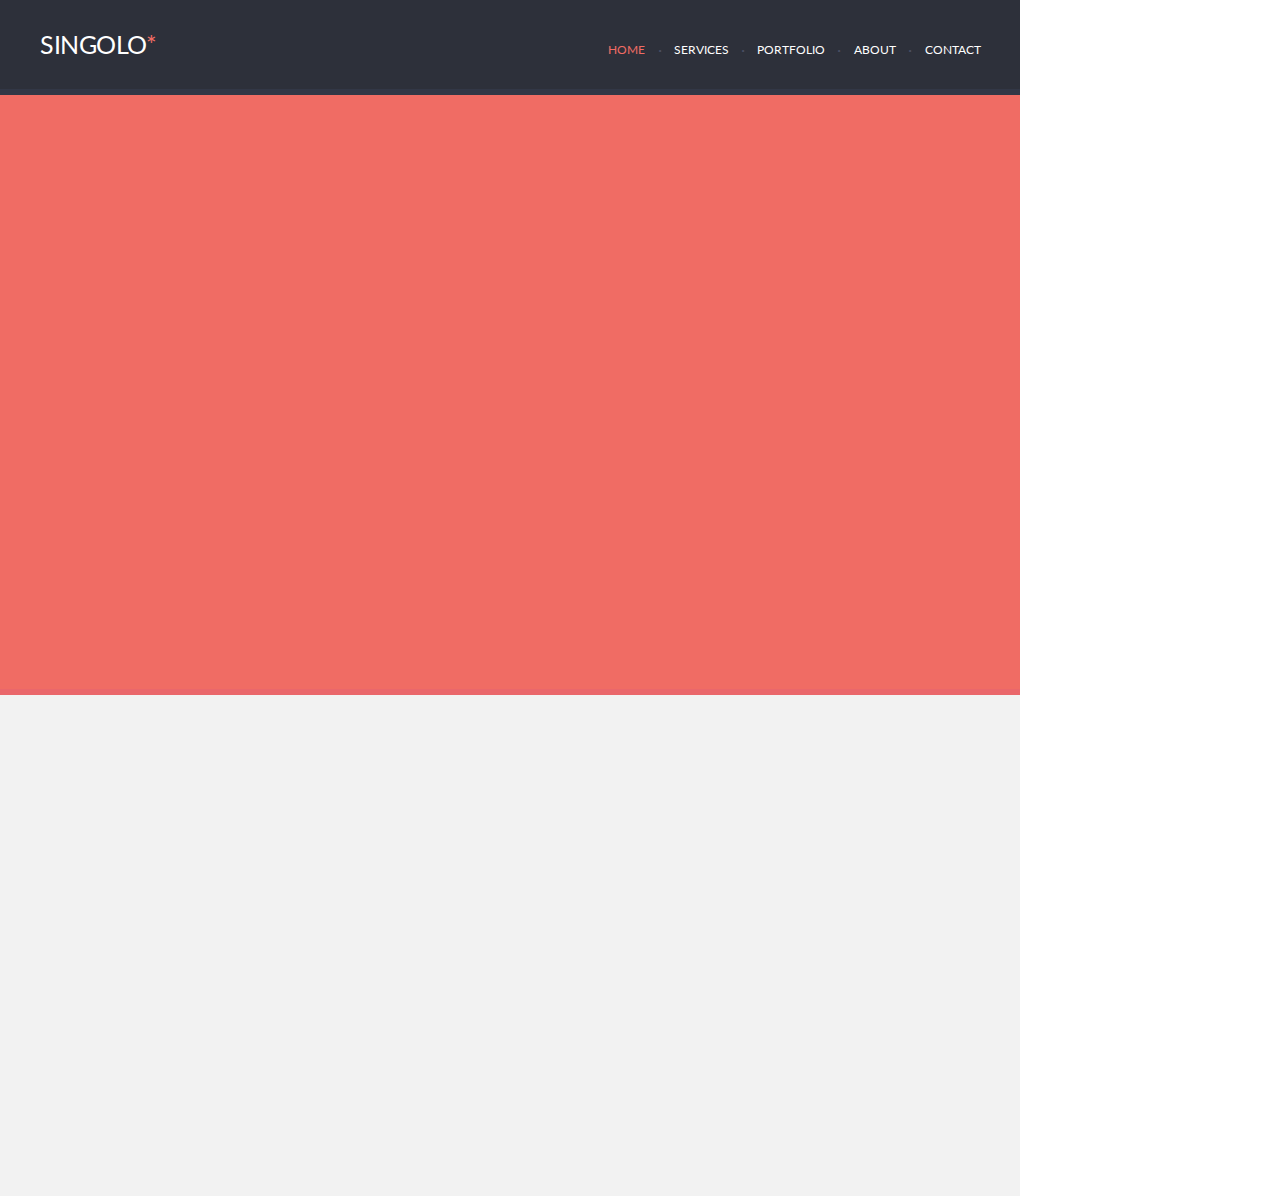
==== singolo1.html @ f8288aea "feat: add header" ====
<!DOCTYPE html>
<head>
    <meta charset="UTF-8">
    <link href="singolo1.css" rel="stylesheet">
    <link href="https://fonts.googleapis.com/css?family=Lato:300,300i,400,400i,700,700i,900,900i&display=swap" rel="stylesheet">
</head>
<header class="container">
    <div class="header-top">
        <h1 class="website-name">SINGOLO</h1>
        <div class="star-symbol">*</div>
        <div></div>
        <ul class="navigation-bar">
            <li ><a href="#" class="active-link">HOME</a></li>
            <li class="dot">.</li>
            <li><a href="#">SERVICES</a></li>
            <li class="dot">.</li>
            <li><a href="#">PORTFOLIO</a></li>
            <li class="dot">.</li>
            <li><a href="#">ABOUT</a></li>
            <li class="dot">.</li>
            <li><a href="#">CONTACT</a></li>
        </ul>
    </div>
        <div class="header-bottom"></div>
</header>
<body>
    <div class="container">
        <div class="slider-top">

        </div>
        <div class="slider-bottom">

        </div>

    </div>

    <div class="container content">

    </div>
</body>
</html>
---- singolo1.css ----
* {
    margin: 0;
    padding: 0;  
    list-style: none; 
    text-decoration: none;
}

h1,h2,h3,h4,h5,h6{
    font-size:100%;
    font-weight:normal;
    margin:0;
    padding:0;
}

.container {
    width: 1020px;
}

.header-top{
    background-color: #2d303a;
    height: 89px;
    display: grid;
    grid-template-columns: 146px 10px 439px 425px;
    font-family: "Lato";
}

.website-name{
    color:#ffffff;
    /*font-family: "Lato";*/
    font-size: 25px;
    margin-left: 40px;
    letter-spacing: -0.5px;
    padding: 29px 0px;
    
}

.star-symbol{
    color:#f06c64;
    font-size: 25px;
    padding-top: 29px;
}

.navigation-bar{
    font-size: 12px;
    color:#ffffff;
    display: grid;
    grid-template-columns:62px 6px 77px 6px 90px 6px 65px 6px 80px 27px;
    text-align: center;
    margin-top:42px;
}

.navigation-bar > li > a{
    color: #ffffff;
}

.navigation-bar > li > a.active-link{
    color:#f06c64;
}

.navigation-bar > li > a:hover{
    cursor: pointer;
    color: #f06c64;
}

.dot{
    font-size: 18px;
    color:#494e62;
    margin-top: -8px;
}
.header-bottom{
    background-color: #323746;
    height: 6px; 
}

.slider-top{
    background-color:#f06c64;
    height:594px;
    
}

.slider-bottom{
    background-color:#ea676b;
    height:6px;
}

.content{
    background-color: #f2f2f2;
    height: 501px;
}
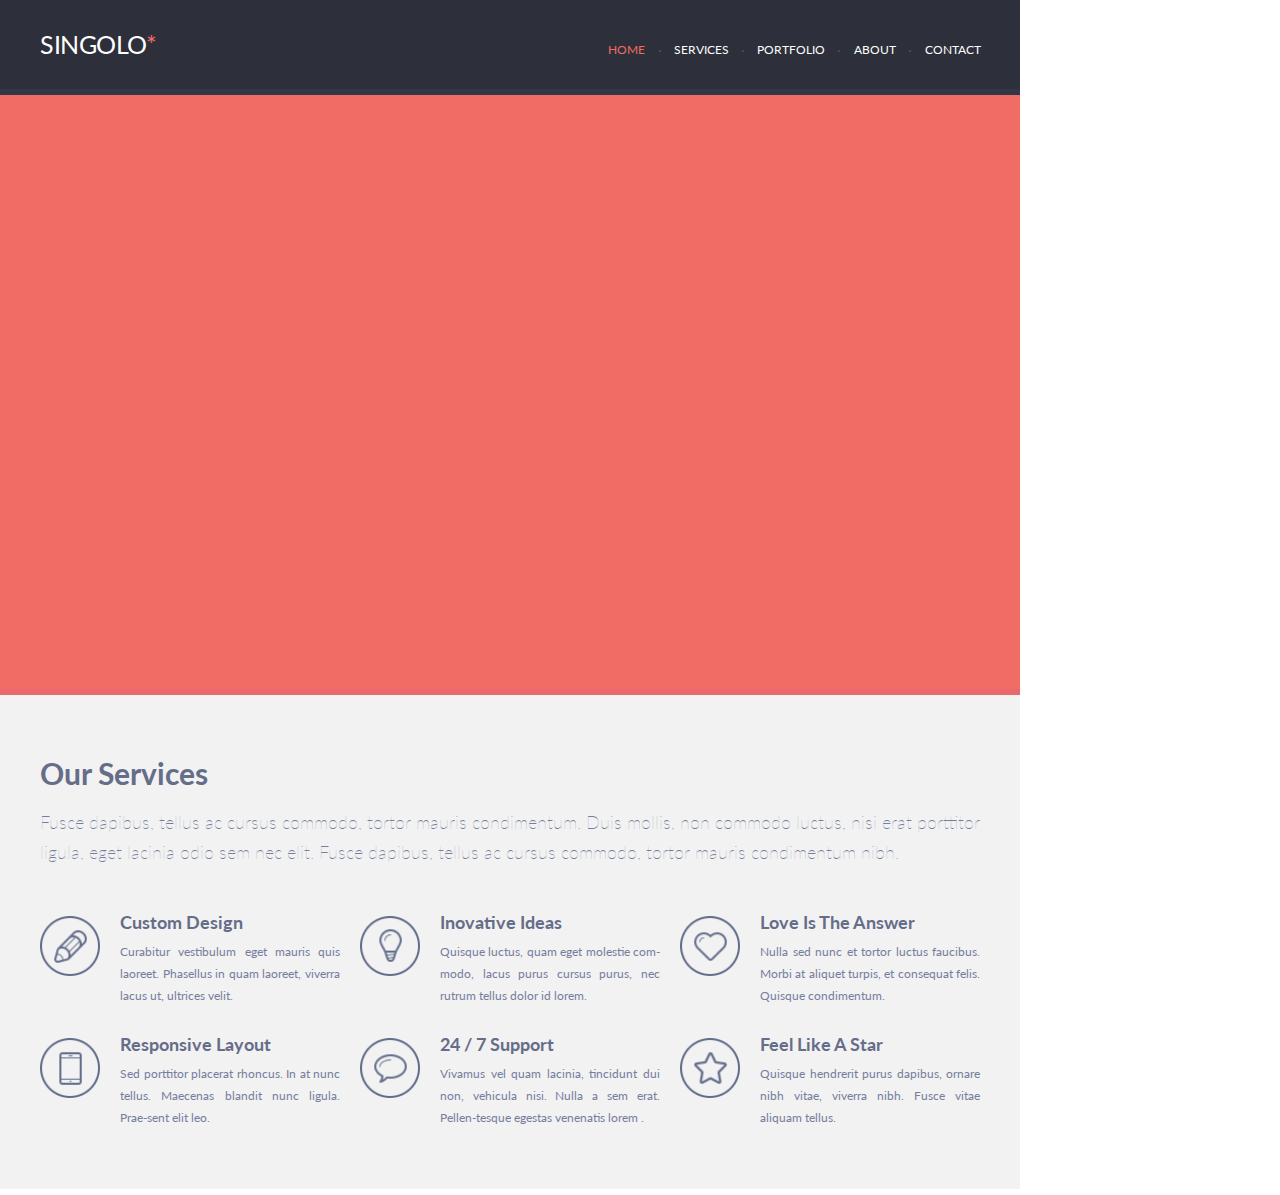
==== commit fcc790d8: "feat: add section Our Services" ====
--- a/singolo1.html
+++ b/singolo1.html
@@ -34,8 +34,65 @@
 
     </div>
 
-    <div class="container content">
+    <div class="container">
+        <div class="section our-services-top">
+         <div class="main-text">
+            <div class="headline">
+                <h2><b>Our Services</b></h2>
+            </div>
+            <div class="description">
+                Fusce dapibus, tellus ac cursus commodo, tortor mauris condimentum. 
+                Duis mollis, non commodo luctus, nisi erat porttitor ligula, 
+                eget lacinia odio sem nec elit. Fusce dapibus, tellus ac cursus commodo, 
+                tortor mauris condimentum nibh.
+            </div>
+         </div>
+            
 
+         <div class="block one">
+             <img src="image/pen.png">
+                <div class="paragraph"><h3 class="caption"><b>Custom Design</b></h3>
+            Curabitur vestibulum eget mauris quis laoreet. Phasellus in quam laoreet, viverra lacus ut, ultrices velit.
+                </div>
+         </div>
+
+         <div class="block two">
+            <img src="image/lamp.png">  
+                <div class="paragraph"><h3 class="caption"><b>Inovative Ideas</b></h3>
+            Quisque luctus, quam eget molestie com-modo, lacus purus cursus purus, nec rutrum tellus dolor id lorem.
+                </div>
+         </div> 
+
+         <div class="block three">
+            <img src="image/heart.png">
+                <div class="paragraph"><h3 class="caption"><b>Love Is The Answer</b></h3>
+            Nulla sed nunc et tortor luctus faucibus. Morbi at aliquet turpis, et consequat felis. Quisque condimentum.
+                </div>
+        </div>
+        
+         <div class="block four">
+            <img src="image/phone.png">
+                <div class="paragraph"><h3 class="caption"><b>Responsive Layout</b></h3>
+            Sed porttitor placerat rhoncus. In at nunc tellus. Maecenas blandit nunc ligula. Prae-sent elit leo.
+                </div>
+        </div>
+
+         <div class="block five">
+            <img src="image/dialog.png">  
+                <div class="paragraph"><h3 class="caption"><b>24 / 7 Support</b></h3>
+            Vivamus vel quam lacinia, tincidunt dui non, vehicula nisi. Nulla a sem erat. Pellen-tesque egestas venenatis lorem .
+                </div>
+        </div> 
+
+         <div class="block six">
+            <img src="image/star.png">
+                <div class="paragraph"><h3 class="caption"><b>Feel Like A Star</b></h3>
+            Quisque hendrerit purus dapibus, ornare nibh vitae, viverra nibh. Fusce vitae aliquam tellus.
+                </div>
+        </div>
+    </div>
+
+        <div class="our-services-bottom"></div>
     </div>
 </body>
 </html>--- a/singolo1.css
+++ b/singolo1.css
@@ -15,6 +15,11 @@
 
 .container {
     width: 1020px;
+    font-family: "Lato";
+}
+
+.section{
+    padding:60px 40px;
 }
 
 .header-top{
@@ -22,12 +27,10 @@
     height: 89px;
     display: grid;
     grid-template-columns: 146px 10px 439px 425px;
-    font-family: "Lato";
 }
 
 .website-name{
     color:#ffffff;
-    /*font-family: "Lato";*/
     font-size: 25px;
     margin-left: 40px;
     letter-spacing: -0.5px;
@@ -84,7 +87,81 @@
     height:6px;
 }
 
-.content{
+.block{
+    display: grid;
+    grid-template-columns: 60px 260px;
+}
+.block > img{
+    width: 60px;
+    margin: auto;
+}
+.one{
+    grid-area: one;
+}
+.two{
+    grid-area: two;
+}
+.three{
+    grid-area: three;
+}
+.four{
+    grid-area: four
+}
+.five{
+    grid-area: five;
+}
+.six{
+    grid-area: six;
+}
+.main-text{
+    grid-area: text;
+}
+
+.our-services-top{
     background-color: #f2f2f2;
-    height: 501px;
+    height: 374px;
+    display: grid;
+    grid-template-areas:
+    "text text text"
+    "one two three"
+    "four five six";
+    grid-template-columns: 320px 320px 300px;
+    grid-template-rows: 130px 122px 122px;
+}
+
+.headline{
+    font-size: 30px;
+    color:#666d89;
+}
+
+.description{
+    font-size: 18px;
+    color:#767e9e;
+    font-weight: lighter;
+    padding: 16px 0;
+    line-height: 30px;
+    text-align: justify;
+}
+
+.paragraph{
+    padding: 0 20px;
+    font-size: 12px;
+    color:#767e9e;
+    text-align: justify;
+    line-height: 22px;    
+}
+
+.caption{
+    color: #666d89;
+    font-size: 18px;
+    padding: 26px 0 8px 0;
+}}
+
+.main-text{
+    grid-area: mt;
+}
+
+.our-services-bottom{
+    background-color: #ffffff;
+    height: 6px;
 }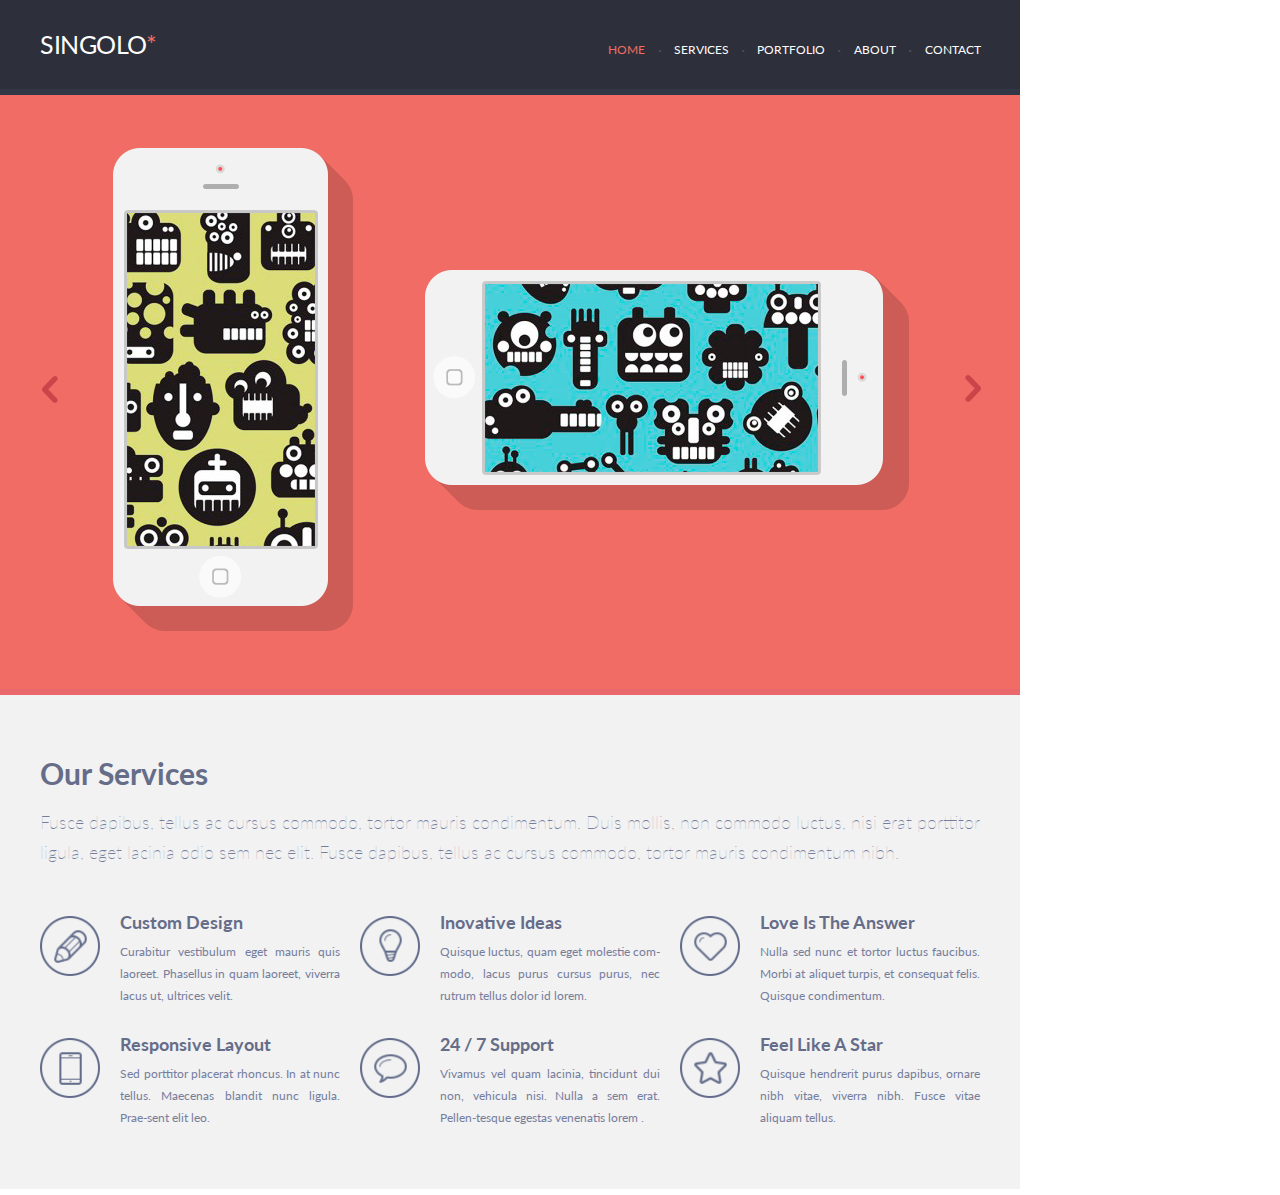
==== commit 30e89af7: "feat: add slider" ====
--- a/singolo1.html
+++ b/singolo1.html
@@ -24,14 +24,15 @@
         <div class="header-bottom"></div>
 </header>
 <body>
+    
     <div class="container">
         <div class="slider-top">
-
+            <button class="button"><img class="prev" src="image/prev.svg"></button>
+            <img class="vertical-iphone" src="image/iphone_vertical.png">
+            <img class="horizontal-iphone"src="image/iphone_horizontal.png">
+            <button class="button"><img class="next" src="image/next.svg"></button>
         </div>
-        <div class="slider-bottom">
-
-        </div>
-
+        <div class="slider-bottom"></div>
     </div>
 
     <div class="container">
--- a/singolo1.css
+++ b/singolo1.css
@@ -164,4 +164,41 @@
 .our-services-bottom{
     background-color: #ffffff;
     height: 6px;
-}+}
+
+.slider-top{
+    display: grid;
+    grid-template-columns: 100px 265px 555px 100px;
+    margin: auto;
+}
+
+.slider-top > img{
+    margin: auto;
+}
+
+.vertical-iphone{
+    padding-bottom: 5px;
+}
+
+.horizontal-iphone{
+    padding: 0 0 5px 48px;
+}
+
+.next{
+    padding: 0 0 5px 5px;
+}
+
+.prev{
+    padding-bottom: 3px;
+}
+
+.button{
+    background-color:#f06c64;
+    border: none;
+    outline: none;
+}
+
+.button:hover{
+    cursor: pointer;
+    background-color: #dc625a;
+}
